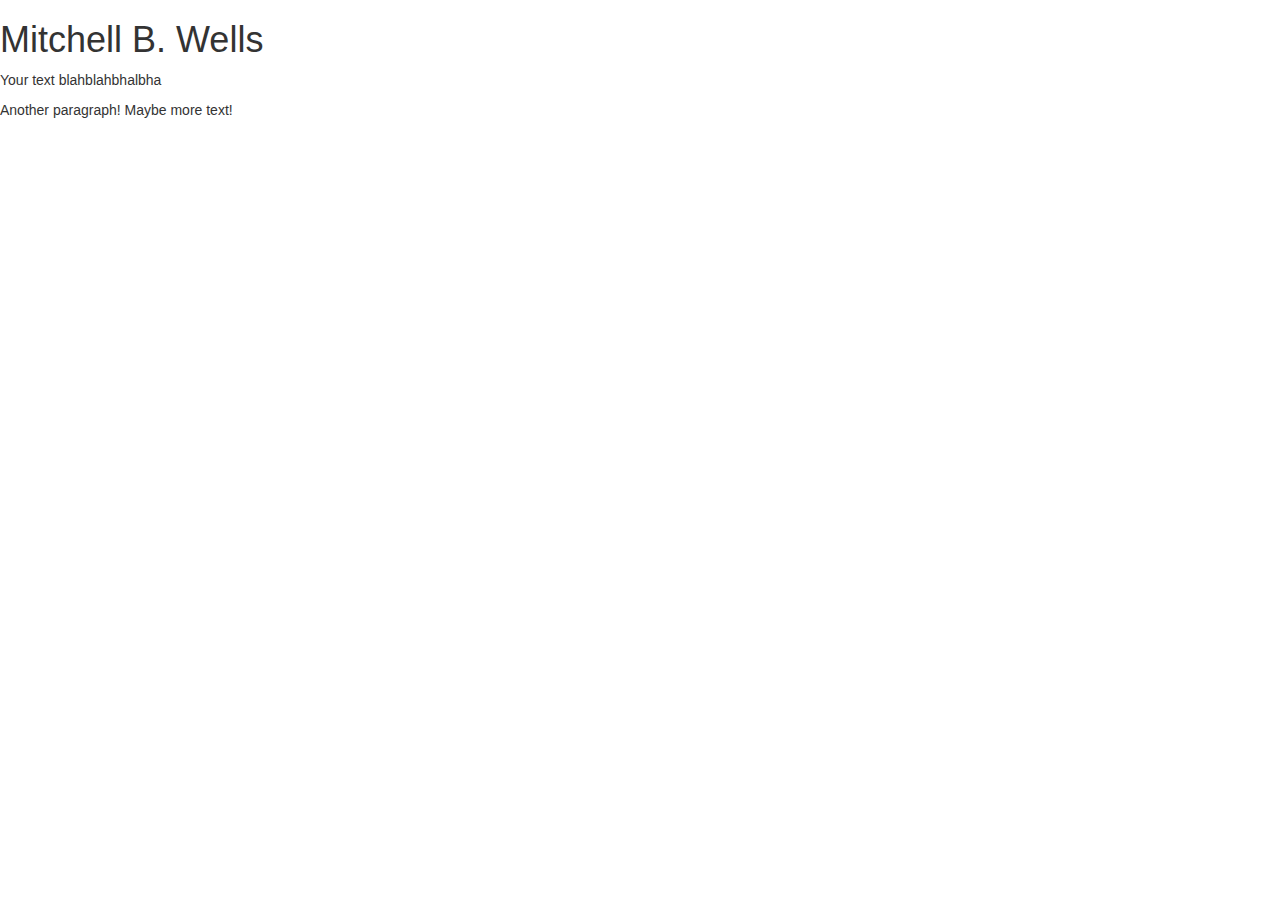
==== index.html @ ad223751 "fist file" ====
<!DOCTYPE html>
<html>
<head>
  <meta charset="utf-8">
  <title>Mitchell Wells</title>
  <!-- Add some style to your site, see http://getbootstrap.com for details -->
  <link rel="stylesheet"
  href="https://maxcdn.bootstrapcdn.com/bootstrap/3.3.4/css/bootstrap.min.css">
</head>
<body>
  <h1>Mitchell B. Wells</h1>
  <p>Your text blahblahbhalbha</p>
  <p>Another paragraph!  Maybe more text!</p>
</body>
</html>
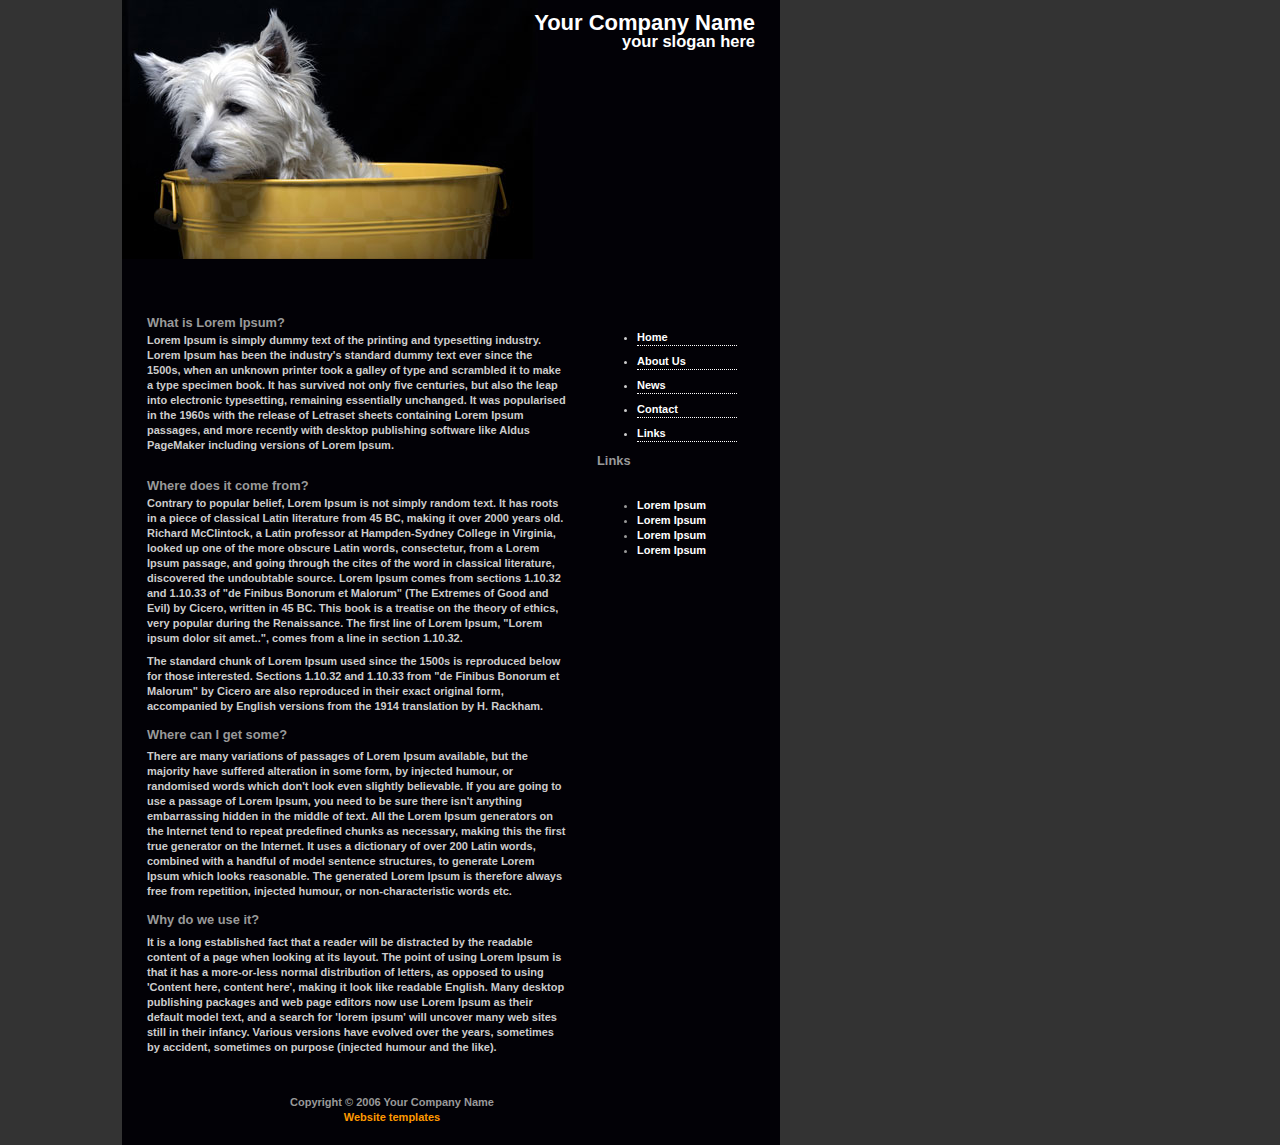
==== commit dd40a2f7: "new index" ====
--- a/index.html
+++ b/index.html
@@ -1,15 +1,75 @@
-<!DOCTYPE html>
-<html>
+<!DOCTYPE html PUBLIC "-//W3C//DTD XHTML 1.0 Strict//EN"
+  "http://www.w3.org/TR/xhtml1/DTD/xhtml1-strict.dtd">
+<html xmlns="http://www.w3.org/1999/xhtml" xml:lang="en" >
 <head>
-  <meta charset="utf-8">
-  <title>Mitchell Wells</title>
-  <!-- Add some style to your site, see http://getbootstrap.com for details -->
-  <link rel="stylesheet"
-  href="https://maxcdn.bootstrapcdn.com/bootstrap/3.3.4/css/bootstrap.min.css">
+	<meta http-equiv="content-type" content="text/html; charset=iso-8859-1" />
+	<title>Your Company Name</title>
+<link rel="stylesheet" type="text/css" media="screen" href="style.css" />
 </head>
 <body>
-  <h1>Mitchell B. Wells</h1>
-  <p>Your text blahblahbhalbha</p>
-  <p>Another paragraph!  Maybe more text!</p>
+
+<div id="container">
+	<div id="intro">
+		<div id="pageHeader">
+			<h1><span>Your Company Name</span></h1>
+			<h2><span>your slogan here</span></h2>
+		</div>
+	</div>
+
+	<div id="supportingText">
+			<div id="explanation">
+			<h3><span>What is Lorem Ipsum?</span></h3>
+			<p class="p1"><span>Lorem Ipsum is simply dummy text of the printing and typesetting industry. Lorem Ipsum has been the industry's standard dummy text ever since the 1500s, when an unknown printer took a galley of type and scrambled it to make a type specimen book. It has survived not only five centuries, but also the leap into electronic typesetting, remaining essentially unchanged. It was popularised in the 1960s with the release of Letraset sheets containing Lorem Ipsum passages, and more recently with desktop publishing software like Aldus PageMaker including versions of Lorem Ipsum.</span></p>
+		</div>
+		<div id="explanation">
+			<h3><span>Where does it come from?</span></h3>
+			<p class="p1"><span>Contrary to popular belief, Lorem Ipsum is not simply random text. It has roots in a piece of classical Latin literature from 45 BC, making it over 2000 years old. Richard McClintock, a Latin professor at Hampden-Sydney College in Virginia, looked up one of the more obscure Latin words, consectetur, from a Lorem Ipsum passage, and going through the cites of the word in classical literature, discovered the undoubtable source. Lorem Ipsum comes from sections 1.10.32 and 1.10.33 of "de Finibus Bonorum et Malorum" (The Extremes of Good and Evil) by Cicero, written in 45 BC. This book is a treatise on the theory of ethics, very popular during the Renaissance. The first line of Lorem Ipsum, "Lorem ipsum dolor sit amet..", comes from a line in section 1.10.32.</span></p>
+			<p class="p1"><span>The standard chunk of Lorem Ipsum used since the 1500s is reproduced below for those interested. Sections 1.10.32 and 1.10.33 from "de Finibus Bonorum et Malorum" by Cicero are also reproduced in their exact original form, accompanied by English versions from the 1914 translation by H. Rackham.</span></p>
+		</div>
+
+		<div id="participation">
+			<h3><span>Where can I get some?</span></h3>
+			<p class="p1"><span>There are many variations of passages of Lorem Ipsum available, but the majority have suffered alteration in some form, by injected humour, or randomised words which don't look even slightly believable. If you are going to use a passage of Lorem Ipsum, you need to be sure there isn't anything embarrassing hidden in the middle of text. All the Lorem Ipsum generators on the Internet tend to repeat predefined chunks as necessary, making this the first true generator on the Internet. It uses a dictionary of over 200 Latin words, combined with a handful of model sentence structures, to generate Lorem Ipsum which looks reasonable. The generated Lorem Ipsum is therefore always free from repetition, injected humour, or non-characteristic words etc.</span></p>
+		</div>
+
+		<div id="benefits">
+			<h3><span>Why do we use it?</span></h3>
+			<p class="p1"><span>It is a long established fact that a reader will be distracted by the readable content of a page when looking at its layout. The point of using Lorem Ipsum is that it has a more-or-less normal distribution of letters, as opposed to using 'Content here, content here', making it look like readable English. Many desktop publishing packages and web page editors now use Lorem Ipsum as their default model text, and a search for 'lorem ipsum' will uncover many web sites still in their infancy. Various versions have evolved over the years, sometimes by accident, sometimes on purpose (injected humour and the like).</span></p>
+		</div>
+
+		<div id="footer">
+Copyright � 2006 Your Company Name
+<!-- Designed by DreamTemplate. Please leave link unmodified. -->
+<br><center><a href="http://www.dreamtemplate.com" title="Website Templates" target="_blank">Website templates</a></center>
+
+		</div>
+
+	</div>
+
+	
+	<div id="linkList">
+		<div id="linkList2">
+			<div id="lselect">
+				<ul>
+					<li><a href="">Home</a></li>
+					<li><a href="">About Us</a></li>
+					<li><a href="">News</a></li>
+					<li><a href="">Contact</a></li>
+					<li><a href="">Links</a></li>
+				</ul>
+			</div>
+
+			<div id="larchives">
+				<h3 class="archives"><span>Links</span></h3>
+				<ul>
+					<li><a href="">Lorem Ipsum</a></li>
+					<li><a href="">Lorem Ipsum</a></li>
+					<li><a href="">Lorem Ipsum</a></li>
+					<li><a href="">Lorem Ipsum</a></li>
+				</ul>
+			</div>
+		</div>
+	</div>
+</div>
 </body>
-</html>+</html>
--- a/style.css
+++ b/style.css
@@ -0,0 +1,216 @@
+a:link {
+	text-decoration: none;
+}
+
+#participation a:link {
+	color: #FF0000;
+	}
+
+#requirements a:link {
+	color: #009999;
+	}
+
+a:visited {
+	text-decoration: none;
+	color: #666666;
+	}
+a:hover {
+	text-decoration: underline;
+}
+a:active {
+	text-decoration: none;
+}
+
+body { 
+	background-color: #333333;
+	margin: 0px; 
+	margin-left:122px;
+	font-family: Tahoma, Arial, Verdana, sans-serif;
+	font-size: 11px;
+	line-height: 15px;
+	color: #999999;
+	font-weight: bold;
+	}
+	
+#container	{
+	position:absolute;
+	margin-top:0px;
+	width: 658px;
+	background-image: url("header.jpg");
+	background-repeat:	no-repeat;
+	background-position:top;
+	background-color: #020106;
+	}
+
+#intro	{
+	margin-top: 0px;
+	text-align: right;
+	color: #FFFFFF;
+	}
+	#pageHeader {
+	height:250px;
+	padding-right: 25px;
+	}
+#pageHeader h1 , #pageHeader h2 , #pageHeader span	{
+	height: 5px;
+	}
+		
+#supportingText, #linkList {
+	padding: 25px;
+	width: 420px;
+	}
+	
+#intro h3 span, #supportingText h3 span	{
+		}
+
+#intro h3	{
+			width: 313px;
+			height: 75px;
+			}
+
+p.p1	{
+		color: #CCCCCC;
+		}
+		
+p.p1, p.p2, p.p3	{
+		margin: 0px;
+		padding: 0px;
+		margin-top: 8px;
+		}
+		
+#explanation h3	{
+			width: 313px;
+			height: 10px;
+			margin: 0px;
+			padding: 25px 0 0 0;
+			}
+	
+#participation h3	{
+			width: 313px;
+			height: 10px;
+			}
+			
+#benefits h3	{
+			width: 313px;
+			height: 10px;
+			}
+			
+#linkList	{
+	position: absolute;
+	top: 300px;
+	left: 450px;
+	width: 100px;
+	height: auto;
+	z-index: 1;
+		}
+		
+#linkList2	{
+		margin-top: 0.px;
+	margin-left: 0px;
+	margin-top: 0px;
+				}
+
+#lselect	{
+		width: 100px;
+		height: auto;
+		color:#CCCCCC;
+			}
+
+#lselect h3 span, #larchives h3 span, #lresources h3 span	{
+		}
+		
+#lselect h3, #larchives h3, #lresources h3	{
+		width: 229px;
+		height: 50px;
+		}
+		
+#lselect h3	{
+			width: 229px;
+			height: 40px;
+			top: 0px;
+			margin: 0px;
+			padding: 0px;
+			}
+		
+#lselect ul, #larchives ul, #lresources ul	{
+	margin-top: 5px;
+		}
+
+#lselect li {
+	border-bottom: 1px dotted #FFFFFF;
+	width: 100px;
+	margin-bottom: 8px;
+}
+
+#lselect .c {
+	text-transform: capitalize;
+}
+
+#lselect a {
+	display: block;
+	font-weight: bold;
+	color:#FFFFFF;
+}
+
+#lselect a:hover {
+	display: block;
+	font-weight: bold;
+	color: #B99541;
+	background-color:#FFFFFF;
+}
+
+#lselect a.c {
+	color: #FFCC00;
+	display: inline;
+	font-weight: bold;
+}
+
+#lselect a.c:hover {
+	color: #FFCC00;
+	display: inline;
+	font-weight: bold;
+	background-color:#3399FF;
+}
+
+
+#larchives a, #lresources a {
+	font-weight: bold;
+	color:#FFFFFF;
+}
+
+#larchives li, #lresources li {
+	width: 100px;
+	list-style-position: outside;
+}
+
+#lresources li {
+}
+
+#larchives li {
+}
+
+#larchives	{
+		width: 100px;
+		height: 169px;
+					}
+
+#larchives h3	{
+			width: auto;
+			height: 40px;
+			top: 0px;
+			margin: 0px;
+			padding: 0px;
+			}
+			
+#footer		{
+			background-repeat:no-repeat;
+			width: 470px;
+			height: 15px;
+			text-align:center;
+			margin-top:30px;
+			padding: 10px;
+			}
+
+#footer	a	{
+			color: #FF9900;
+				}
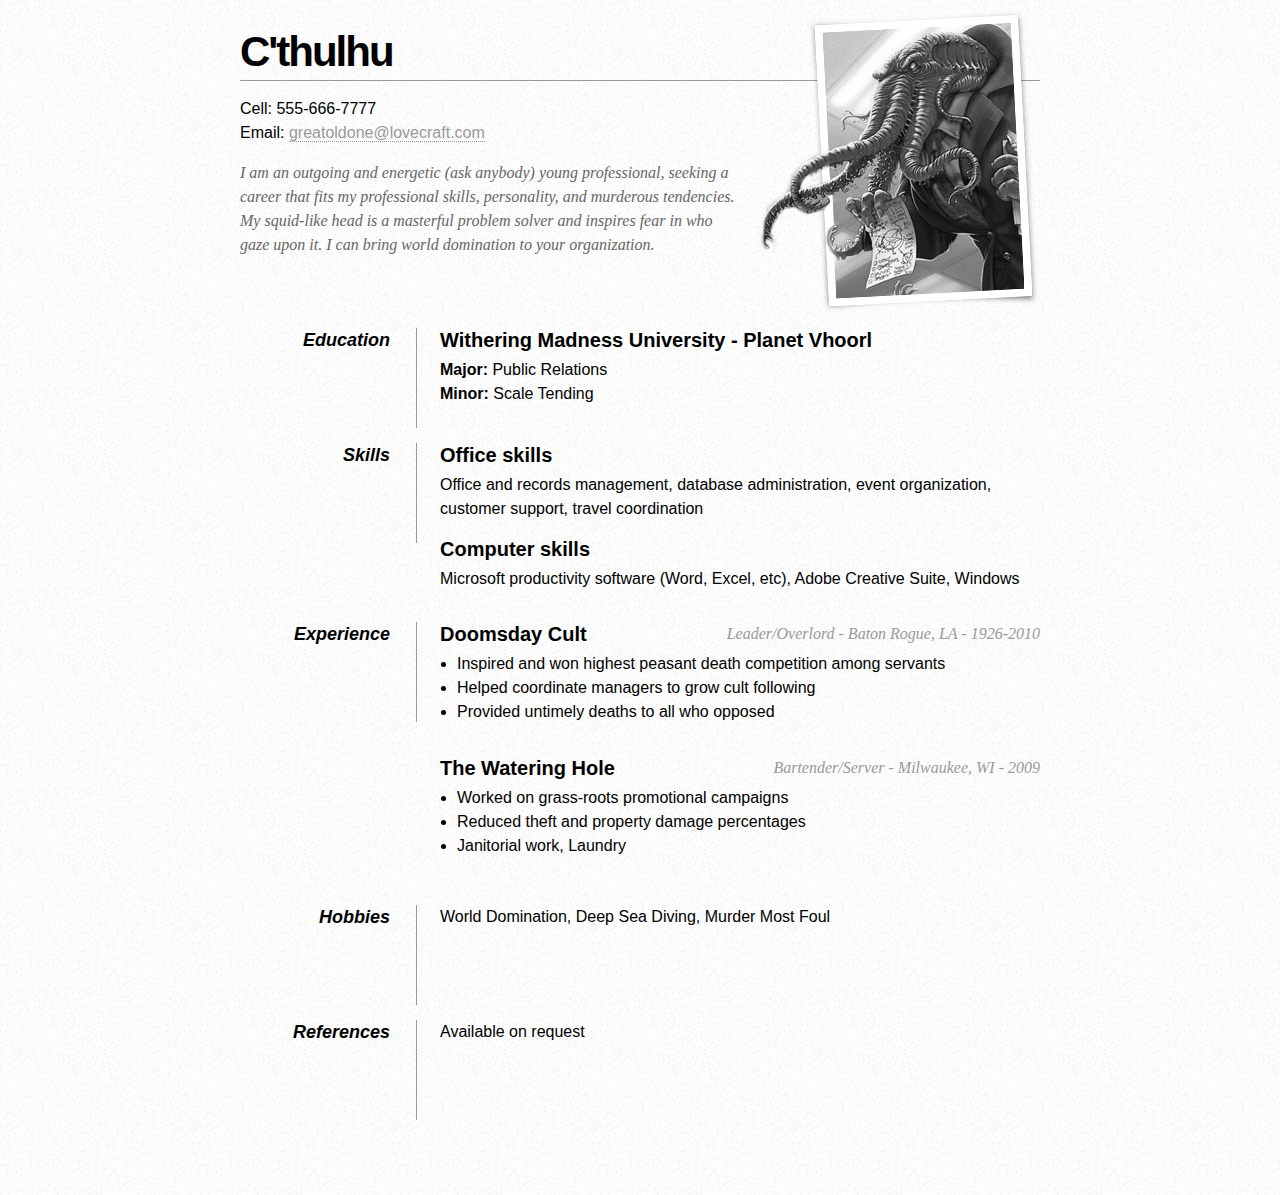
==== commit 86646f56: "css download 2" ====
--- a/index.html
+++ b/index.html
@@ -1,75 +1,120 @@
 <!DOCTYPE html PUBLIC "-//W3C//DTD XHTML 1.0 Strict//EN"
-  "http://www.w3.org/TR/xhtml1/DTD/xhtml1-strict.dtd">
-<html xmlns="http://www.w3.org/1999/xhtml" xml:lang="en" >
+"http://www.w3.org/TR/xhtml1/DTD/xhtml1-strict.dtd">
+
+<html xmlns="http://www.w3.org/1999/xhtml" xml:lang="en" lang="en">
+
 <head>
-	<meta http-equiv="content-type" content="text/html; charset=iso-8859-1" />
-	<title>Your Company Name</title>
-<link rel="stylesheet" type="text/css" media="screen" href="style.css" />
+     <meta http-equiv="Content-Type" content="text/html; charset=utf-8"/>
+
+     <title>One Page Resume</title>
+
+     <style type="text/css">
+        * { margin: 0; padding: 0; }
+        body { font: 16px Helvetica, Sans-Serif; line-height: 24px; background: url(images/noise.jpg); }
+        .clear { clear: both; }
+        #page-wrap { width: 800px; margin: 40px auto 60px; }
+        #pic { float: right; margin: -30px 0 0 0; }
+        h1 { margin: 0 0 16px 0; padding: 0 0 16px 0; font-size: 42px; font-weight: bold; letter-spacing: -2px; border-bottom: 1px solid #999; }
+        h2 { font-size: 20px; margin: 0 0 6px 0; position: relative; }
+        h2 span { position: absolute; bottom: 0; right: 0; font-style: italic; font-family: Georgia, Serif; font-size: 16px; color: #999; font-weight: normal; }
+        p { margin: 0 0 16px 0; }
+        a { color: #999; text-decoration: none; border-bottom: 1px dotted #999; }
+        a:hover { border-bottom-style: solid; color: black; }
+        ul { margin: 0 0 32px 17px; }
+        #objective { width: 500px; float: left; }
+        #objective p { font-family: Georgia, Serif; font-style: italic; color: #666; }
+        dt { font-style: italic; font-weight: bold; font-size: 18px; text-align: right; padding: 0 26px 0 0; width: 150px; float: left; height: 100px; border-right: 1px solid #999;  }
+        dd { width: 600px; float: right; }
+        dd.clear { float: none; margin: 0; height: 15px; }
+     </style>
 </head>
+
 <body>
 
-<div id="container">
-	<div id="intro">
-		<div id="pageHeader">
-			<h1><span>Your Company Name</span></h1>
-			<h2><span>your slogan here</span></h2>
-		</div>
-	</div>
+    <div id="page-wrap">
+    
+        <img src="images/cthulu.png" alt="Photo of Cthulu" id="pic" />
+    
+        <div id="contact-info" class="vcard">
+        
+            <!-- Microformats! -->
+        
+            <h1 class="fn">C'thulhu</h1>
+        
+            <p>
+                Cell: <span class="tel">555-666-7777</span><br />
+                Email: <a class="email" href="mailto:greatoldone@lovecraft.com">greatoldone@lovecraft.com</a>
+            </p>
+        </div>
+                
+        <div id="objective">
+            <p>
+                I am an outgoing and energetic (ask anybody) young professional, seeking a 
+                career that fits my professional skills, personality, and murderous tendencies. 
+                My squid-like head is a masterful problem solver and inspires fear in who gaze upon it. 
+                I can bring world domination to your organization. 
+            </p>
+        </div>
+        
+        <div class="clear"></div>
+        
+        <dl>
+            <dd class="clear"></dd>
+            
+            <dt>Education</dt>
+            <dd>
+                <h2>Withering Madness University - Planet Vhoorl</h2>
+                <p><strong>Major:</strong> Public Relations<br />
+                   <strong>Minor:</strong> Scale Tending</p>
+            </dd>
+            
+            <dd class="clear"></dd>
+            
+            <dt>Skills</dt>
+            <dd>
+                <h2>Office skills</h2>
+                <p>Office and records management, database administration, event organization, customer support, travel coordination</p>
+                
+                <h2>Computer skills</h2>
+                <p>Microsoft productivity software (Word, Excel, etc), Adobe Creative Suite, Windows</p>
+            </dd>
+            
+            <dd class="clear"></dd>
+            
+            <dt>Experience</dt>
+            <dd>
+                <h2>Doomsday Cult <span>Leader/Overlord - Baton Rogue, LA - 1926-2010</span></h2>
+                <ul>
+                    <li>Inspired and won highest peasant death competition among servants</li>
+                    <li>Helped coordinate managers to grow cult following</li>
+                    <li>Provided untimely deaths to all who opposed</li>
+                </ul>
+                
+                <h2>The Watering Hole <span>Bartender/Server - Milwaukee, WI - 2009</span></h2>
+                <ul>
+                    <li>Worked on grass-roots promotional campaigns</li>
+                    <li>Reduced theft and property damage percentages</li>
+                    <li>Janitorial work, Laundry</li>
+                </ul> 
+            </dd>
+            
+            <dd class="clear"></dd>
+            
+            <dt>Hobbies</dt>
+            <dd>World Domination, Deep Sea Diving, Murder Most Foul</dd>
+            
+            <dd class="clear"></dd>
+            
+            <dt>References</dt>
+            <dd>Available on request</dd>
+            
+            <dd class="clear"></dd>
+        </dl>
+        
+        <div class="clear"></div>
+    
+    </div>
 
-	<div id="supportingText">
-			<div id="explanation">
-			<h3><span>What is Lorem Ipsum?</span></h3>
-			<p class="p1"><span>Lorem Ipsum is simply dummy text of the printing and typesetting industry. Lorem Ipsum has been the industry's standard dummy text ever since the 1500s, when an unknown printer took a galley of type and scrambled it to make a type specimen book. It has survived not only five centuries, but also the leap into electronic typesetting, remaining essentially unchanged. It was popularised in the 1960s with the release of Letraset sheets containing Lorem Ipsum passages, and more recently with desktop publishing software like Aldus PageMaker including versions of Lorem Ipsum.</span></p>
-		</div>
-		<div id="explanation">
-			<h3><span>Where does it come from?</span></h3>
-			<p class="p1"><span>Contrary to popular belief, Lorem Ipsum is not simply random text. It has roots in a piece of classical Latin literature from 45 BC, making it over 2000 years old. Richard McClintock, a Latin professor at Hampden-Sydney College in Virginia, looked up one of the more obscure Latin words, consectetur, from a Lorem Ipsum passage, and going through the cites of the word in classical literature, discovered the undoubtable source. Lorem Ipsum comes from sections 1.10.32 and 1.10.33 of "de Finibus Bonorum et Malorum" (The Extremes of Good and Evil) by Cicero, written in 45 BC. This book is a treatise on the theory of ethics, very popular during the Renaissance. The first line of Lorem Ipsum, "Lorem ipsum dolor sit amet..", comes from a line in section 1.10.32.</span></p>
-			<p class="p1"><span>The standard chunk of Lorem Ipsum used since the 1500s is reproduced below for those interested. Sections 1.10.32 and 1.10.33 from "de Finibus Bonorum et Malorum" by Cicero are also reproduced in their exact original form, accompanied by English versions from the 1914 translation by H. Rackham.</span></p>
-		</div>
+</body>
 
-		<div id="participation">
-			<h3><span>Where can I get some?</span></h3>
-			<p class="p1"><span>There are many variations of passages of Lorem Ipsum available, but the majority have suffered alteration in some form, by injected humour, or randomised words which don't look even slightly believable. If you are going to use a passage of Lorem Ipsum, you need to be sure there isn't anything embarrassing hidden in the middle of text. All the Lorem Ipsum generators on the Internet tend to repeat predefined chunks as necessary, making this the first true generator on the Internet. It uses a dictionary of over 200 Latin words, combined with a handful of model sentence structures, to generate Lorem Ipsum which looks reasonable. The generated Lorem Ipsum is therefore always free from repetition, injected humour, or non-characteristic words etc.</span></p>
-		</div>
-
-		<div id="benefits">
-			<h3><span>Why do we use it?</span></h3>
-			<p class="p1"><span>It is a long established fact that a reader will be distracted by the readable content of a page when looking at its layout. The point of using Lorem Ipsum is that it has a more-or-less normal distribution of letters, as opposed to using 'Content here, content here', making it look like readable English. Many desktop publishing packages and web page editors now use Lorem Ipsum as their default model text, and a search for 'lorem ipsum' will uncover many web sites still in their infancy. Various versions have evolved over the years, sometimes by accident, sometimes on purpose (injected humour and the like).</span></p>
-		</div>
-
-		<div id="footer">
-Copyright � 2006 Your Company Name
-<!-- Designed by DreamTemplate. Please leave link unmodified. -->
-<br><center><a href="http://www.dreamtemplate.com" title="Website Templates" target="_blank">Website templates</a></center>
-
-		</div>
-
-	</div>
-
-	
-	<div id="linkList">
-		<div id="linkList2">
-			<div id="lselect">
-				<ul>
-					<li><a href="">Home</a></li>
-					<li><a href="">About Us</a></li>
-					<li><a href="">News</a></li>
-					<li><a href="">Contact</a></li>
-					<li><a href="">Links</a></li>
-				</ul>
-			</div>
-
-			<div id="larchives">
-				<h3 class="archives"><span>Links</span></h3>
-				<ul>
-					<li><a href="">Lorem Ipsum</a></li>
-					<li><a href="">Lorem Ipsum</a></li>
-					<li><a href="">Lorem Ipsum</a></li>
-					<li><a href="">Lorem Ipsum</a></li>
-				</ul>
-			</div>
-		</div>
-	</div>
-</div>
-</body>
-</html>
+</html>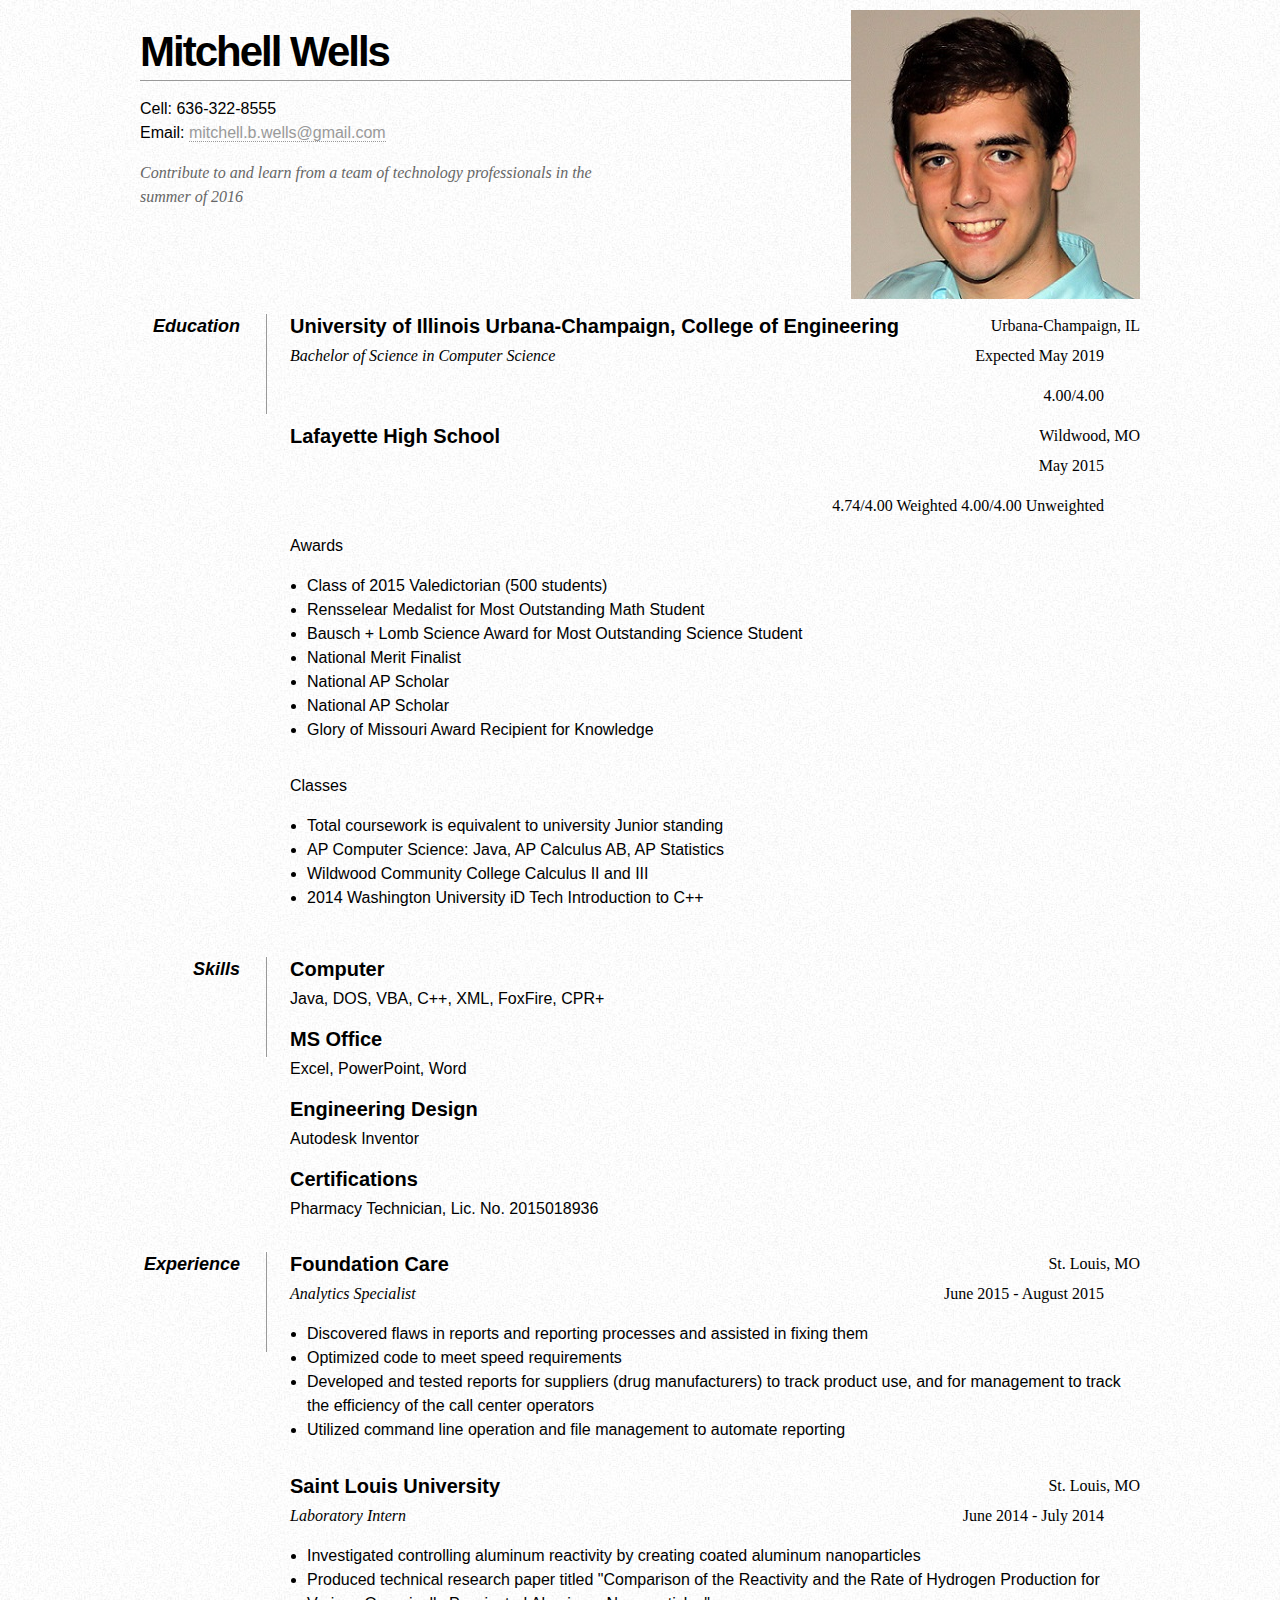
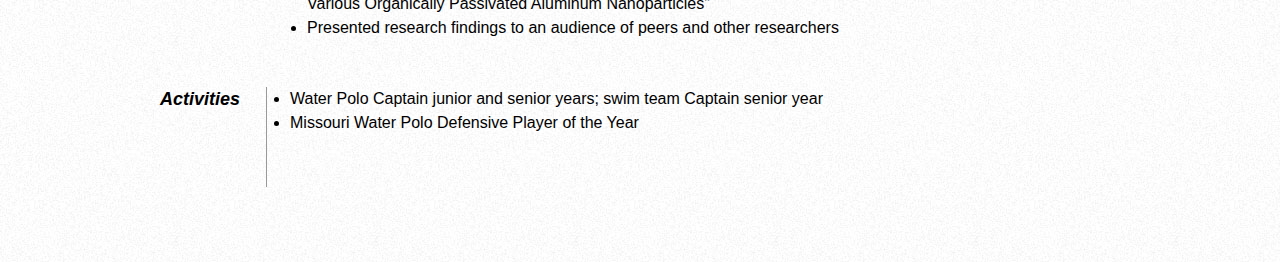
==== commit d67e3a0a: "Resume Upload" ====
--- a/index.html
+++ b/index.html
@@ -6,25 +6,28 @@
 <head>
      <meta http-equiv="Content-Type" content="text/html; charset=utf-8"/>
 
-     <title>One Page Resume</title>
+     <title>Mitchell Wells</title>
 
      <style type="text/css">
         * { margin: 0; padding: 0; }
         body { font: 16px Helvetica, Sans-Serif; line-height: 24px; background: url(images/noise.jpg); }
         .clear { clear: both; }
-        #page-wrap { width: 800px; margin: 40px auto 60px; }
+        #page-wrap { width: 1000px; margin: 40px auto 60px; }
         #pic { float: right; margin: -30px 0 0 0; }
         h1 { margin: 0 0 16px 0; padding: 0 0 16px 0; font-size: 42px; font-weight: bold; letter-spacing: -2px; border-bottom: 1px solid #999; }
         h2 { font-size: 20px; margin: 0 0 6px 0; position: relative; }
         h2 span { position: absolute; bottom: 0; right: 0; font-style: italic; font-family: Georgia, Serif; font-size: 16px; color: #999; font-weight: normal; }
+        h2 right {position: absolute; bottom: 0; right: 0; font-family: Georgia, Serif; font-size: 16px; font-weight: normal; }
         p { margin: 0 0 16px 0; }
+        p left {font-style: italic;font-family: Georgia, Serif; font-size: 16px; font-weight: normal;}
+        p right {position: absolute; right: 176px;font-family: Georgia, Serif; font-size: 16px; font-weight: normal; }
         a { color: #999; text-decoration: none; border-bottom: 1px dotted #999; }
         a:hover { border-bottom-style: solid; color: black; }
         ul { margin: 0 0 32px 17px; }
         #objective { width: 500px; float: left; }
         #objective p { font-family: Georgia, Serif; font-style: italic; color: #666; }
-        dt { font-style: italic; font-weight: bold; font-size: 18px; text-align: right; padding: 0 26px 0 0; width: 150px; float: left; height: 100px; border-right: 1px solid #999;  }
-        dd { width: 600px; float: right; }
+        dt { font-style: italic; font-weight: bold; font-size: 18px; text-align: right; padding: 0 26px 0 0; width: 100px; float: left; height: 100px; border-right: 1px solid #999;  }
+        dd { width: 850px; float: right; }
         dd.clear { float: none; margin: 0; height: 15px; }
      </style>
 </head>
@@ -32,87 +35,121 @@
 <body>
 
     <div id="page-wrap">
-    
-        <img src="images/cthulu.png" alt="Photo of Cthulu" id="pic" />
-    
+
+        <img src="images/Me2.jpg" alt="Mitchell Wells" id="pic" />
+
         <div id="contact-info" class="vcard">
-        
+
             <!-- Microformats! -->
-        
-            <h1 class="fn">C'thulhu</h1>
-        
+
+            <h1 class="fn">Mitchell Wells</h1>
+
             <p>
-                Cell: <span class="tel">555-666-7777</span><br />
-                Email: <a class="email" href="mailto:greatoldone@lovecraft.com">greatoldone@lovecraft.com</a>
+                Cell: <span class="tel">636-322-8555</span><br />
+                Email: <a class="email" href="mailto:mitchell.b.wells@gmail.com">mitchell.b.wells@gmail.com</a>
             </p>
         </div>
-                
+
         <div id="objective">
             <p>
-                I am an outgoing and energetic (ask anybody) young professional, seeking a 
-                career that fits my professional skills, personality, and murderous tendencies. 
-                My squid-like head is a masterful problem solver and inspires fear in who gaze upon it. 
-                I can bring world domination to your organization. 
+                Contribute to and learn from a team of technology professionals in the summer of 2016
             </p>
         </div>
-        
+
         <div class="clear"></div>
-        
+
         <dl>
             <dd class="clear"></dd>
-            
+
             <dt>Education</dt>
             <dd>
-                <h2>Withering Madness University - Planet Vhoorl</h2>
-                <p><strong>Major:</strong> Public Relations<br />
-                   <strong>Minor:</strong> Scale Tending</p>
+                <h2>University of Illinois Urbana-Champaign, College of Engineering<right>Urbana-Champaign, IL</right></h2>
+
+                <p><left>Bachelor of Science in Computer Science</left><right>Expected May 2019</right></p>
+                <p><left> </left><right>4.00/4.00</right></p>
+                <p><br></p>
+
+                <h2>Lafayette High School <right>Wildwood, MO</right></h2>
+                <p><right>May 2015</right><br></p>
+                <p><right>4.74/4.00 Weighted   4.00/4.00 Unweighted</right><br></p>
+                <p>Awards</p>
+                <ul>
+
+                <li>Class of 2015 Valedictorian (500 students)</li>
+                <li>Rensselear Medalist for Most Outstanding Math Student</li>
+                <li>Bausch + Lomb Science Award for Most Outstanding Science Student</li>
+                <li>National Merit Finalist</li>
+                <li>National AP Scholar</li>
+                <li>National AP Scholar</li>
+                <li>Glory of Missouri Award Recipient for Knowledge</li>
+
+
+                </ul>
+                <p>Classes</p>
+                <ul>
+                <li>Total coursework is equivalent to university Junior standing</li>
+                <li>AP Computer Science: Java, AP Calculus AB, AP Statistics</li>
+                <li>Wildwood Community College Calculus II and III</li>
+                <li>2014 Washington University iD Tech Introduction to C++</li>
+                </ul>
+
+
             </dd>
-            
+
             <dd class="clear"></dd>
-            
+
             <dt>Skills</dt>
             <dd>
-                <h2>Office skills</h2>
-                <p>Office and records management, database administration, event organization, customer support, travel coordination</p>
-                
-                <h2>Computer skills</h2>
-                <p>Microsoft productivity software (Word, Excel, etc), Adobe Creative Suite, Windows</p>
+                <h2>Computer</h2>
+                <p>Java, DOS, VBA, C++, XML, FoxFire, CPR+</p>
+
+                <h2>MS Office</h2>
+                <p>Excel, PowerPoint, Word</p>
+
+                <h2>Engineering Design</h2>
+                <p>Autodesk Inventor</p>
+
+                <h2>Certifications</h2>
+                <p>Pharmacy Technician, Lic. No. 2015018936</p>
             </dd>
-            
+
             <dd class="clear"></dd>
-            
+
             <dt>Experience</dt>
             <dd>
-                <h2>Doomsday Cult <span>Leader/Overlord - Baton Rogue, LA - 1926-2010</span></h2>
+                <h2>Foundation Care<right>St. Louis, MO</right></h2>
+                <p><left>Analytics Specialist</left><right>June 2015 - August 2015</right></p>
                 <ul>
-                    <li>Inspired and won highest peasant death competition among servants</li>
-                    <li>Helped coordinate managers to grow cult following</li>
-                    <li>Provided untimely deaths to all who opposed</li>
+                    <li>Discovered flaws in reports and reporting processes and assisted in fixing them </li>
+                    <li>Optimized code to meet speed requirements</li>
+                    <li>Developed and tested reports for suppliers (drug manufacturers) to track product use, and for management to track the efficiency of the call center operators</li>
+                	<li>Utilized command line operation and file management to automate reporting</li>
                 </ul>
-                
-                <h2>The Watering Hole <span>Bartender/Server - Milwaukee, WI - 2009</span></h2>
+
+                <h2>Saint Louis University <right>St. Louis, MO</right></h2>
+                <p><left>Laboratory Intern</left><right>June 2014 - July 2014</right></p>
                 <ul>
-                    <li>Worked on grass-roots promotional campaigns</li>
-                    <li>Reduced theft and property damage percentages</li>
-                    <li>Janitorial work, Laundry</li>
-                </ul> 
+                    <li>Investigated controlling aluminum reactivity by creating coated aluminum nanoparticles</li>
+                    <li>Produced technical research paper titled "Comparison of the Reactivity and the Rate of Hydrogen Production for Various Organically Passivated Aluminum Nanoparticles"</li>
+                    <li>Presented research findings to an audience of peers and other researchers</li>
+                </ul>
             </dd>
-            
+
             <dd class="clear"></dd>
-            
-            <dt>Hobbies</dt>
-            <dd>World Domination, Deep Sea Diving, Murder Most Foul</dd>
-            
+
+            <dt>Activities</dt>
+            <dd>
+            	<li>Water Polo Captain junior and senior years; swim team Captain senior year</li>
+				<li>Missouri Water Polo Defensive Player of the Year</li>
+			</dd>
+
             <dd class="clear"></dd>
-            
-            <dt>References</dt>
-            <dd>Available on request</dd>
-            
-            <dd class="clear"></dd>
+
+
         </dl>
-        
+
         <div class="clear"></div>
-    
+
     </div>
 
 </body>
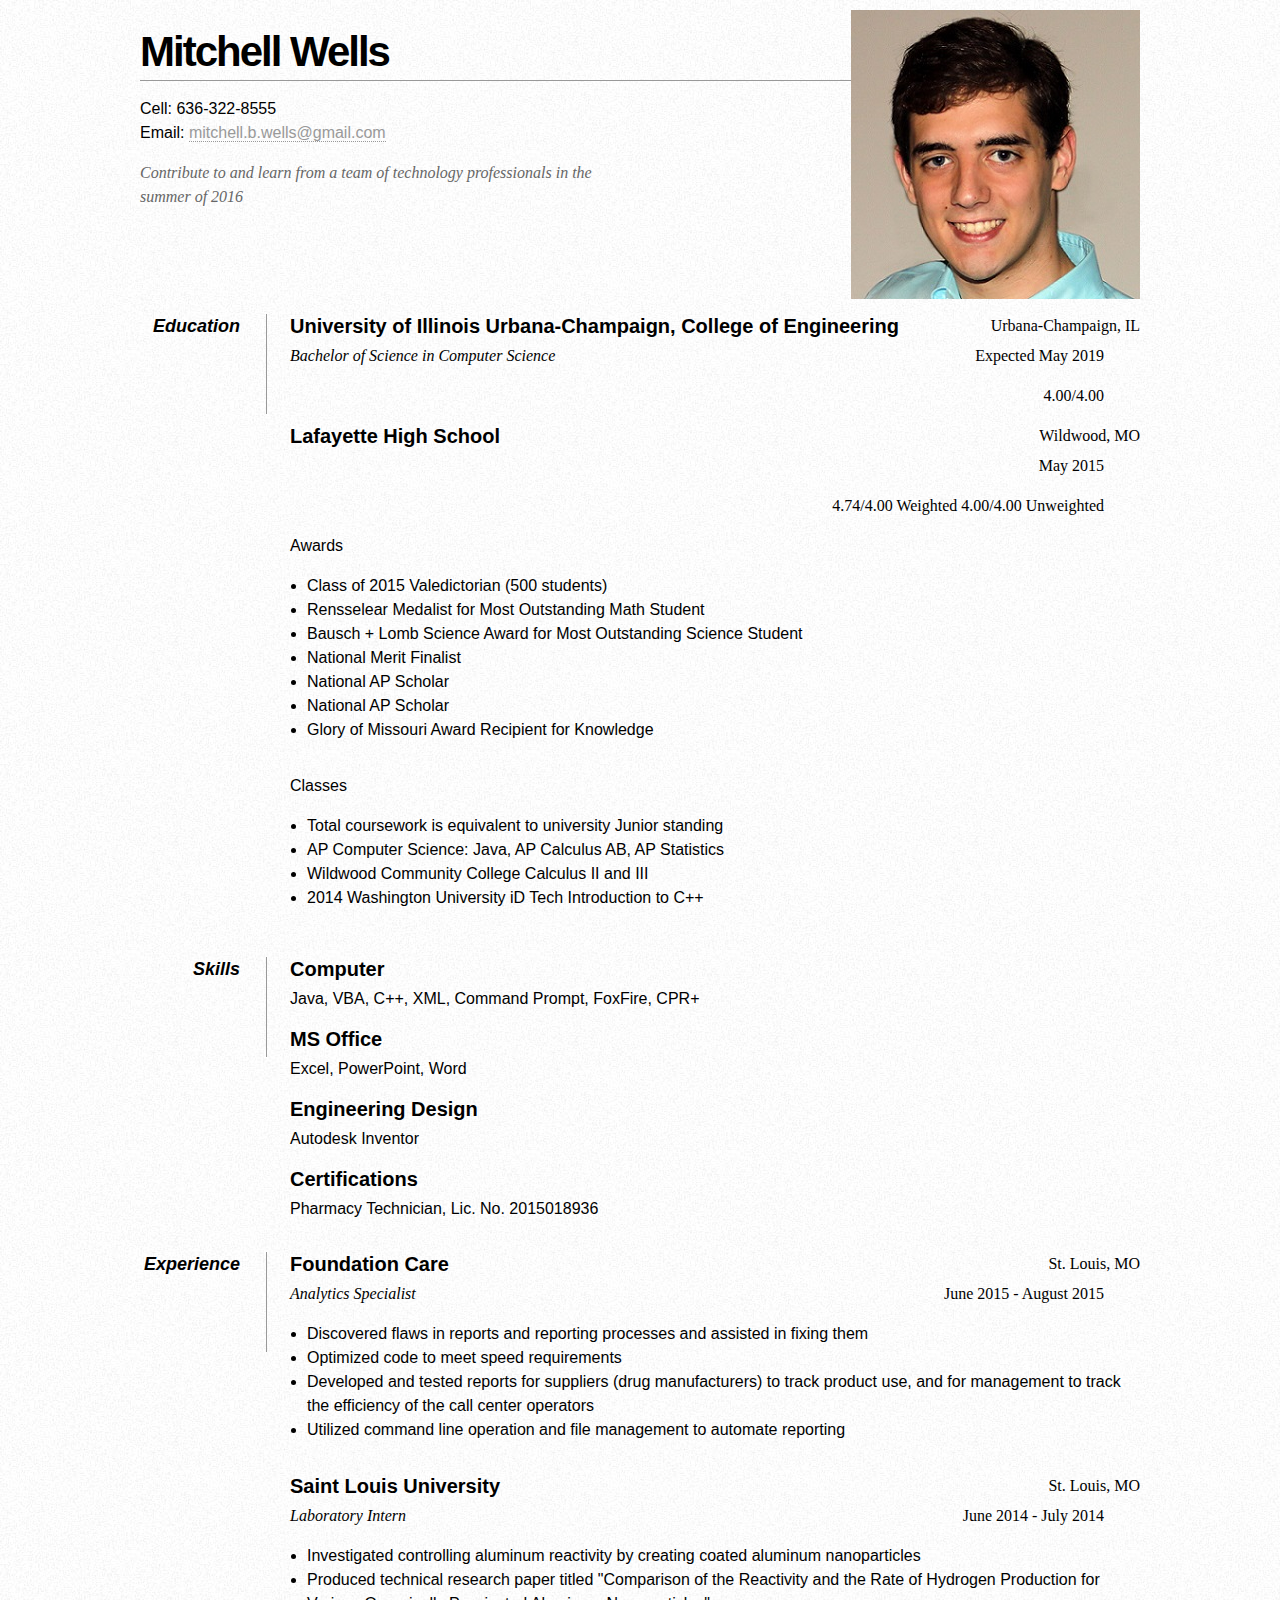
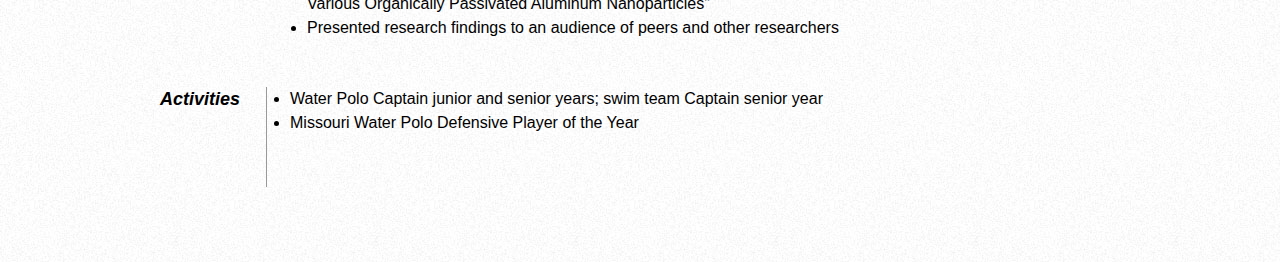
==== commit 4c871817: "different skills" ====
--- a/index.html
+++ b/index.html
@@ -101,7 +101,7 @@
             <dt>Skills</dt>
             <dd>
                 <h2>Computer</h2>
-                <p>Java, DOS, VBA, C++, XML, FoxFire, CPR+</p>
+                <p>Java, VBA, C++, XML, Command Prompt, FoxFire, CPR+</p>
 
                 <h2>MS Office</h2>
                 <p>Excel, PowerPoint, Word</p>
